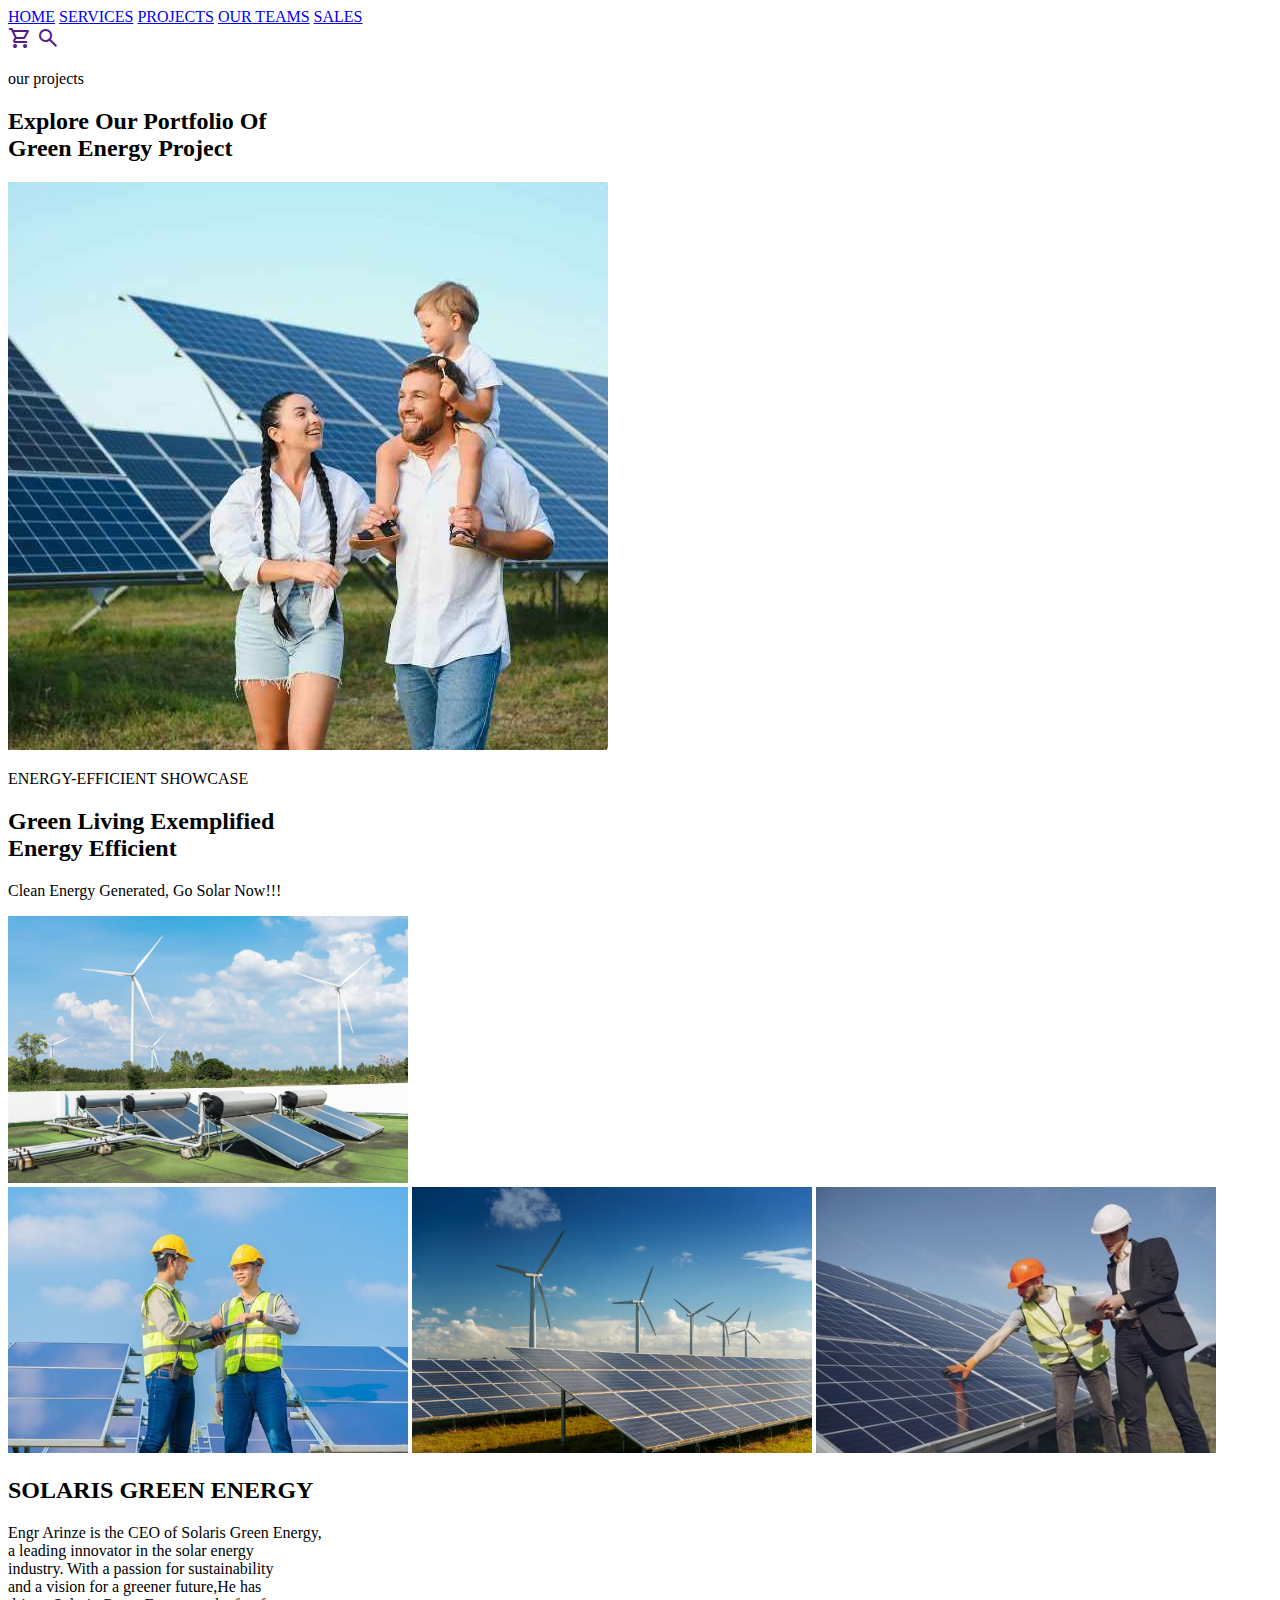
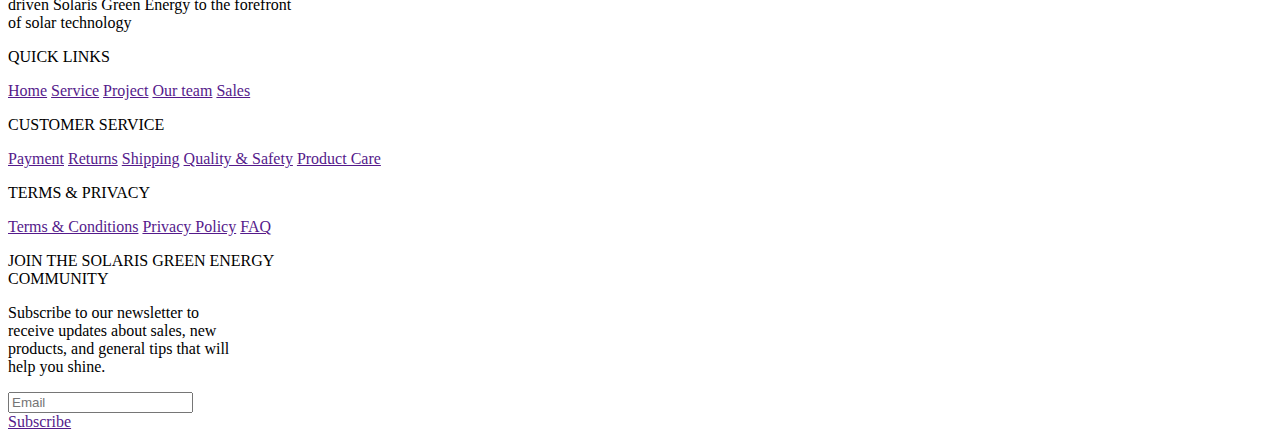
==== project.html @ 61fd37e0 "update pages adn styles" ====
<!DOCTYPE html>
<html lang="en">
<head>
    <meta charset="UTF-8">
    <meta name="viewport" content="width=device-width, initial-scale=1.0">
    <title>Earrings</title>
    <link rel="stylesheet" href="earrings.css">
    <link rel="stylesheet" href="https://fonts.googleapis.com/css2?family=Material+Symbols+Outlined:opsz,wght,FILL,GRAD@20..48,100..700,0..1,-50..200" />
</head>
<body>
  <div>
    <nav class="nav">
      <a href="project.html">HOME</a>
      <a href="services.html">SERVICES</a>
      <a href="earrings.html">PROJECTS</a>
      <a href="team.html">OUR TEAMS</a>
      <a href="sale.html">SALES</a>

        
       <div class="icon"><a href=""><span class="material-symbols-outlined">shopping_cart</span></a>
        <a href=""><span class="material-symbols-outlined">search</span></a></div> 
    </nav>
  </div>
  
    <div class="project">
      <p class="pro1">our projects</p>
      <h2 class="pro2">Explore Our Portfolio Of <br>Green Energy Project</h2>
      
    </div>


    <div class="solar">
      <img src="images/solar fam.jfif" alt="" id="edge">
     <div>
      <p class="green">ENERGY-EFFICIENT SHOWCASE</p>
      <h2 class="green1">Green Living Exemplified <br> Energy Efficient</h2>
      <p class="green2">Clean Energy Generated, Go Solar Now!!!</p>
      <img class="view" src="images/side view.jpg" alt="" width="400px" id="edge">
     </div> 
    </div>


    <div class="last">
      
      <img id="last1" src="images/solar team.jpg" alt="" width="400px">
      <img id="last1" src="images/turbin.jpg" alt="" width="400px">
      <img id="last1" src="images/solar team1.jpg" alt="" width="400px">
      
    </div>


     
    
    <div class="end-links">
      <div class="ceo ">
        <h2>SOLARIS GREEN ENERGY</h2>
        <p>Engr Arinze is the CEO of Solaris Green Energy, <br> a leading innovator in the solar energy <br> industry. With a passion for sustainability <br> and a vision for a greener future,He has <br> driven Solaris Green Energy to the forefront <br> of solar technology</p>
      </div>
    
        <div class="nav">
          <p>QUICK LINKS</p>
        <div class="a-link">
          <a href="">Home</a>
          <a href="">Service</a>
          <a href="">Project</a>
          <a href="">Our team</a>
          <a href="">Sales</a>
        </div>
        </div>
    
        <div class="c-care">
          <p>CUSTOMER SERVICE</p>
          <a href="">Payment</a>
          <a href="">Returns</a>
          <a href="">Shipping</a>
          <a href="">Quality & Safety</a>
          <a href="">Product Care</a>
        </div>
    
        
        <div class="term">
          <p>TERMS & PRIVACY</p>
          <a href="">Terms & Conditions</a>
          <a href="">Privacy Policy</a>
          <a href="">FAQ</a>
        </div>
    
        <div>
          <p>JOIN THE SOLARIS GREEN ENERGY <br>COMMUNITY</p>
          <p>Subscribe to our newsletter to <br> receive updates about sales, new <br> products, and general tips that will <br> help you shine.</p>
    
          <input type="email" placeholder="Email"><br>
          <a href="">Subscribe</a><br>
        </div>
           
    </div>
</body>
</html>
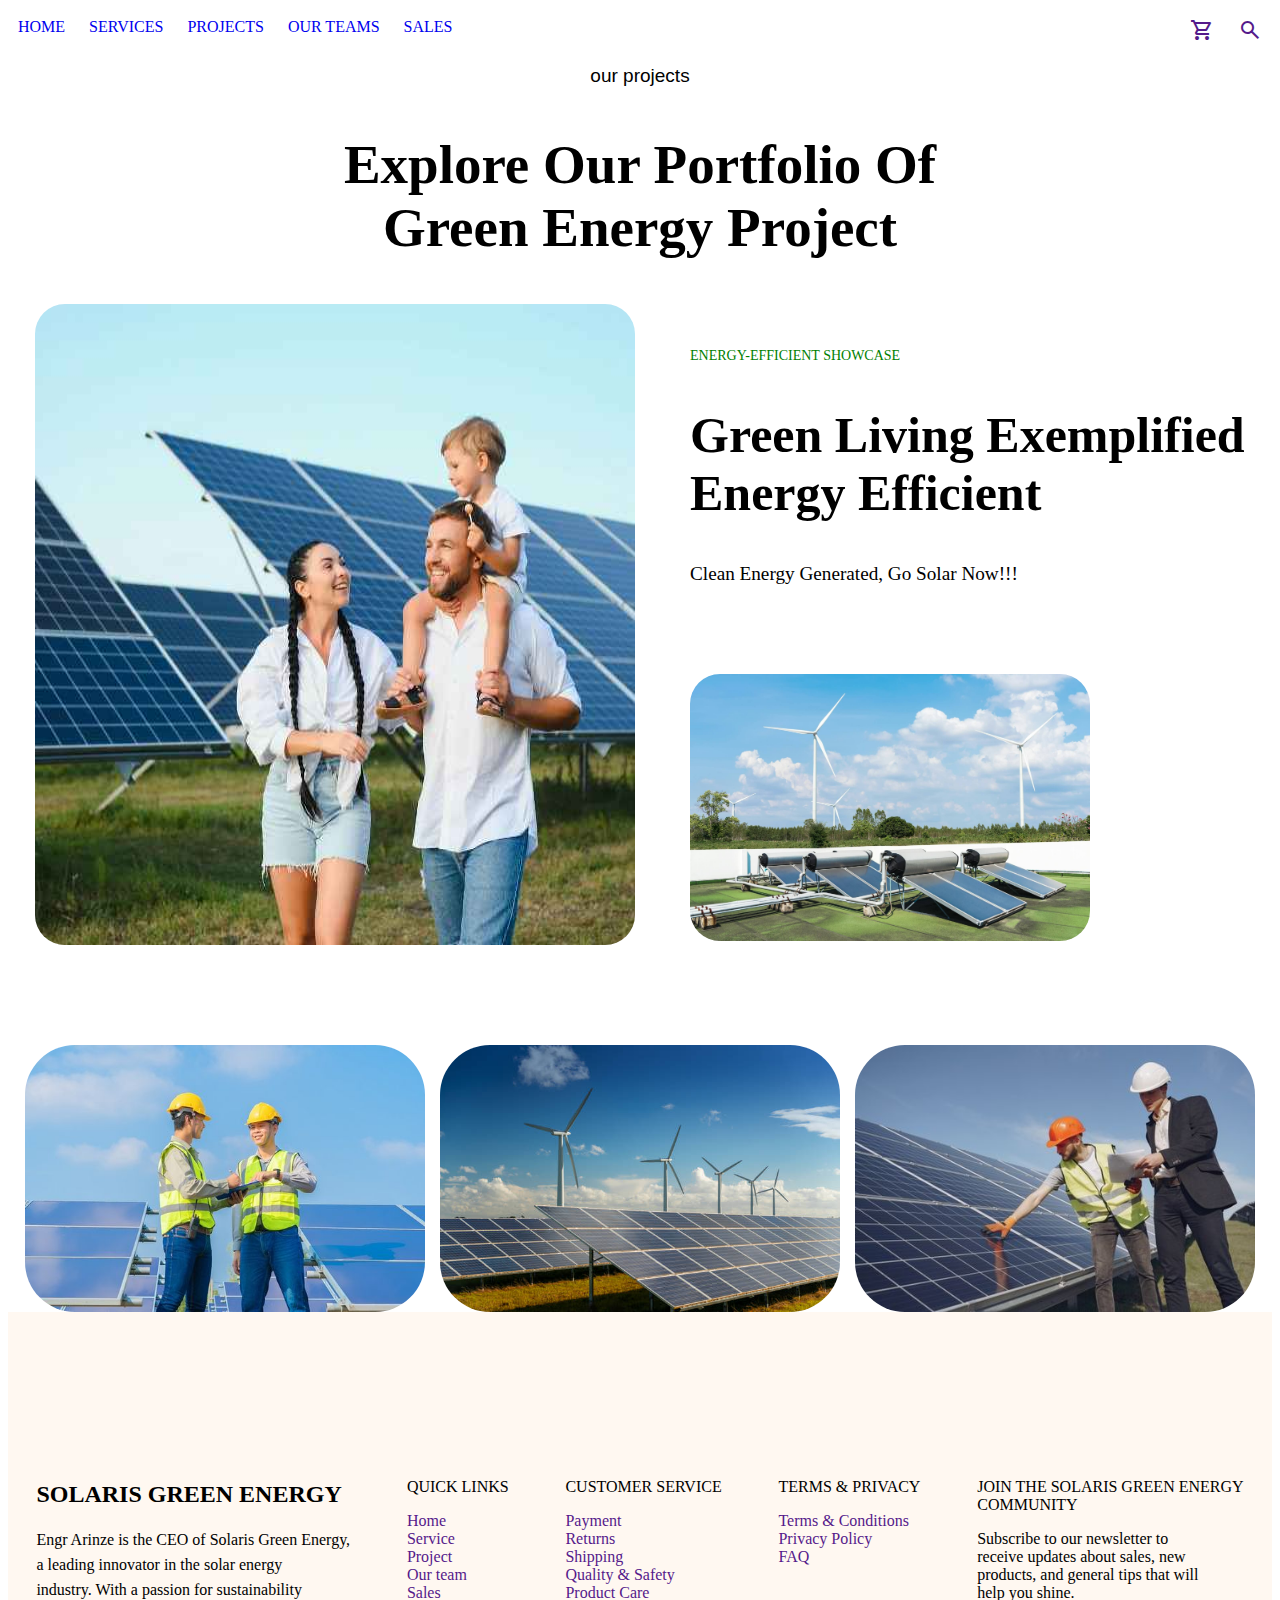
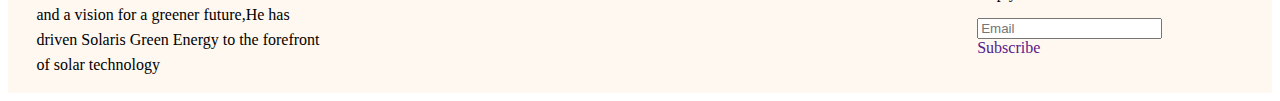
==== commit c3a9ea70: "correcting title and links" ====
--- a/project.html
+++ b/project.html
@@ -3,8 +3,8 @@
 <head>
     <meta charset="UTF-8">
     <meta name="viewport" content="width=device-width, initial-scale=1.0">
-    <title>Earrings</title>
-    <link rel="stylesheet" href="earrings.css">
+    <title>project</title>
+    <link rel="stylesheet" href="project.css">
     <link rel="stylesheet" href="https://fonts.googleapis.com/css2?family=Material+Symbols+Outlined:opsz,wght,FILL,GRAD@20..48,100..700,0..1,-50..200" />
 </head>
 <body>
--- a/project.css
+++ b/project.css
@@ -0,0 +1,99 @@
+nav a{
+    display: inline-block;
+    text-decoration: none;
+    margin: 10px ;
+    
+}
+
+
+.icon{
+    float: right;
+    clear: both;
+    
+}
+
+
+.project{
+    text-align: center;
+    gap: 5px;
+}
+
+.pro1{
+    font-size: 19px;
+    font-family: 'Franklin Gothic Medium', 'Arial Narrow', Arial, sans-serif;
+}
+.pro2{
+    font-size: 55px;
+    
+}
+
+.solar{
+    display: flex;
+    justify-content: space-around;
+}
+
+.green{
+    font-size: 14px;
+    color: green;
+    padding-top: 30px;
+}
+
+.green1{
+    font-size: 50px;
+}
+
+.green2{
+    font-size: larger;
+    padding-bottom: 70px;
+}
+
+.view{
+    padding-top: 0px;
+}
+
+#edge{
+    border-radius: 30px;
+}
+
+.last{
+    justify-content: center;
+    display: flex;
+    gap: 15px;
+    padding-top: 100px;
+}
+
+#last1{
+    border-radius: 50px;
+
+}
+
+
+.end-links{
+    display: flex;
+    padding-top: 150px;
+    background-color: rgba(255, 218, 186,0.2);
+    justify-content: space-around;
+}
+
+.ceo{
+    line-height: 25px;
+}
+
+.a-link{
+    display: flex;
+    flex-direction: column;
+}
+
+.c-care{
+    display: flex;
+    flex-direction: column;
+}
+
+.term{
+    display: flex;
+    flex-direction: column;
+}
+
+.end-links a{
+     text-decoration: none;
+}